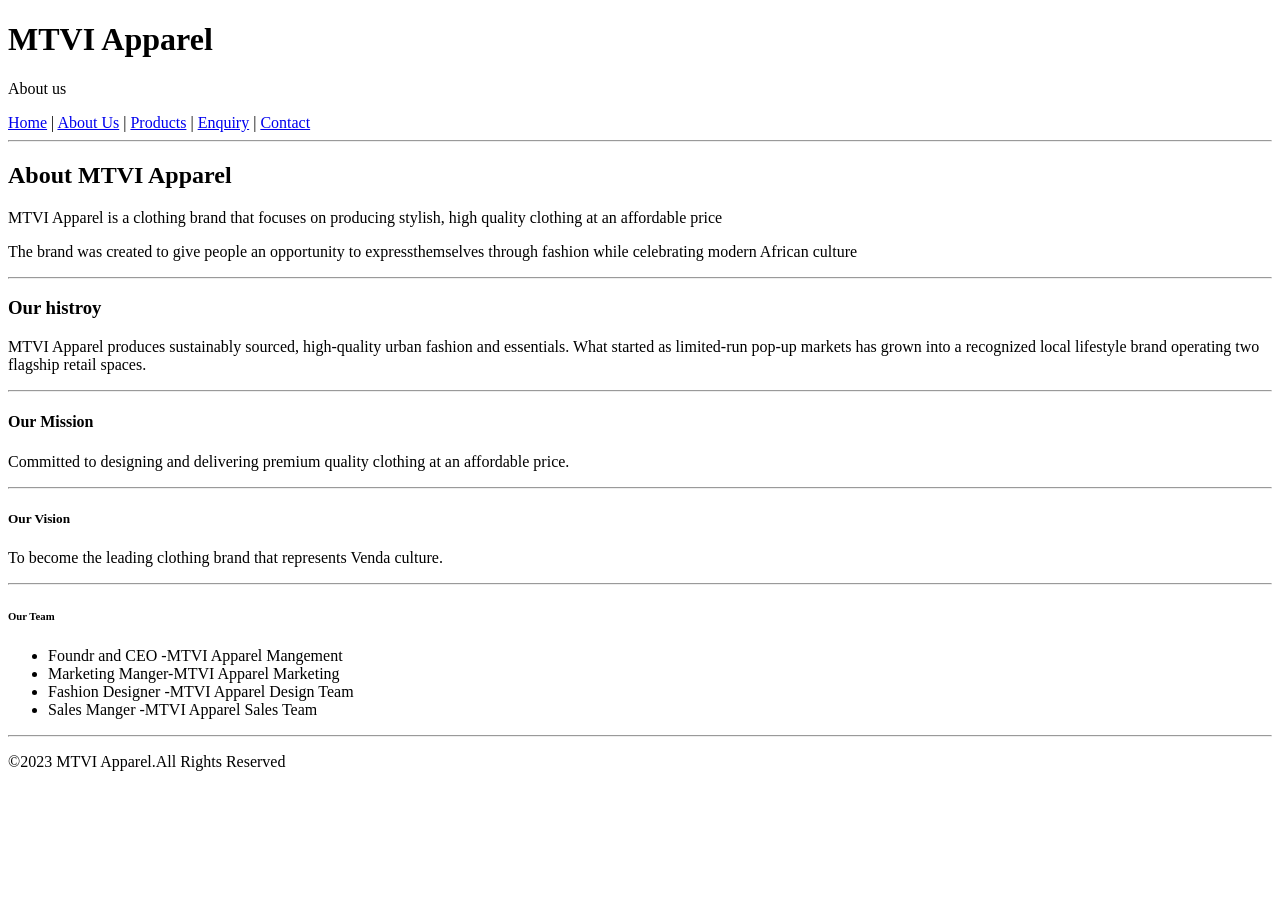
==== about.html @ 3b9f3f8c "Add files via upload" ====
<!DOCTYPE html>
<html lang="en">
<head>
    <meta charset="UTF-8">
    <meta name="viewport" content="width=device-width, initial-scale=1.0">
    <title>MTVI Apparel- About Us</title>
</head>
<body>
    <header>
        <h1>MTVI Apparel</h1>
        <p>About us</p>

        <nav>
             <a href="index.html">Home</a> |
             <a href="about.html">About Us</a>  |
             <a href="products.html">Products</a>  |
             <a href="enquiry">Enquiry</a> |
             <a href="contact.html">Contact</a>
        </nav>
     </header>

     <hr>

     <main>
        <section>
            <h2>About MTVI Apparel</h2>

            <p>MTVI Apparel is a clothing brand that focuses on producing stylish, high quality clothing at an affordable price</p>

            <p>The brand was created to give people an opportunity to expressthemselves through fashion while celebrating modern African culture </p>
        </section>

        <hr>

        <section>
            <h3>Our histroy</h3>

            <p>MTVI Apparel produces sustainably sourced, high-quality urban fashion and essentials. What started as limited-run pop-up markets has grown into a recognized local lifestyle brand operating two flagship retail spaces.</p>
        </section>

        <hr>

        <section>
            <h4>Our Mission</h4>

            <p>Committed to designing and delivering premium quality clothing at an affordable price.</p>
        </section>

        <hr>

        <section>
            <h5>Our Vision</h5>

            <p>To become the leading clothing brand that represents Venda culture.</p>
        </section>

        <hr>

        <section>
            <h6>Our Team</h6>

            <ul>
                <li>Foundr and CEO -MTVI Apparel Mangement</li>
                <li>Marketing Manger-MTVI Apparel Marketing</li>
                <li>Fashion Designer -MTVI Apparel Design Team</li>
                <li>Sales Manger -MTVI Apparel Sales Team</li>
                
            </ul>
        </section>
     </main>

     <hr>

     <footer>
        <p>&copy;2023 MTVI Apparel.All Rights Reserved</p>
     </footer>
</body>
</html>
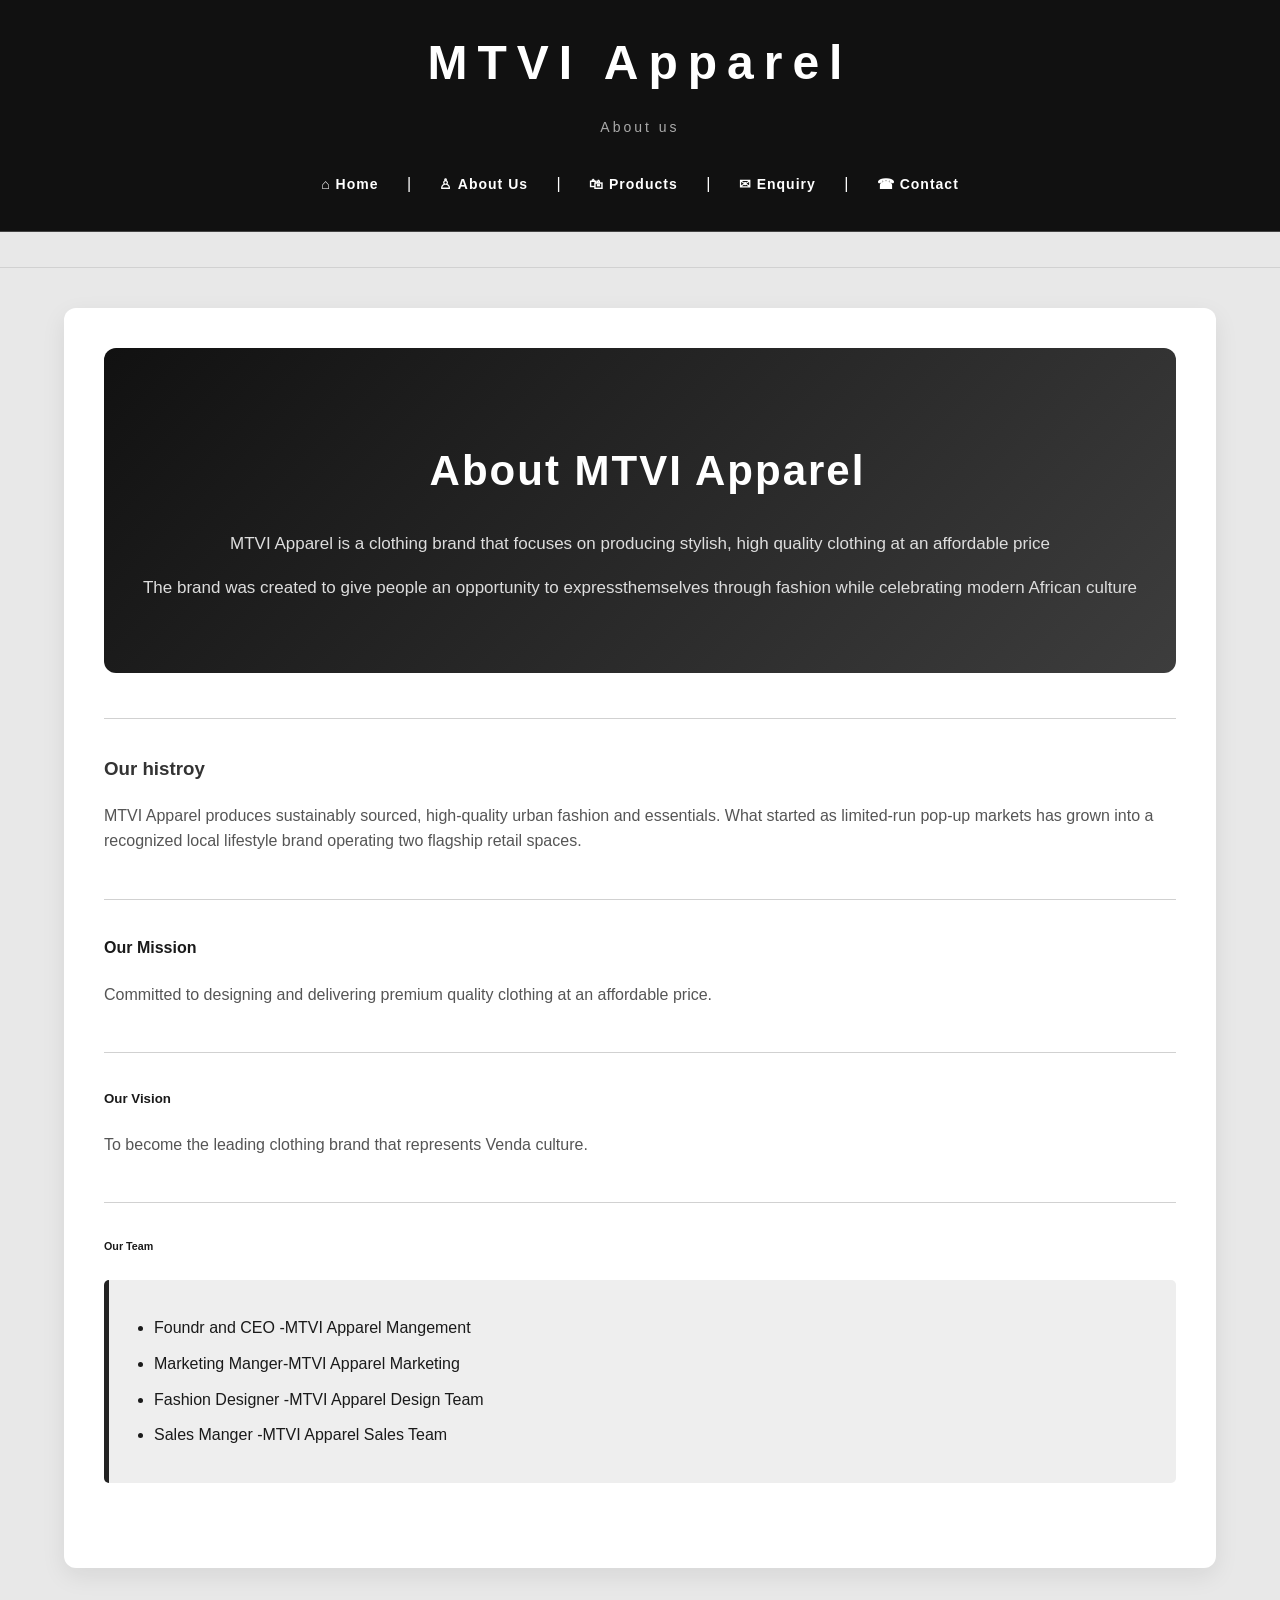
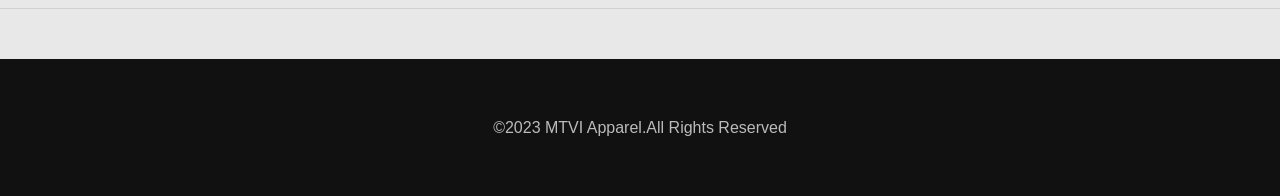
==== commit 66caffa6: "Add files via upload" ====
--- a/about.html
+++ b/about.html
@@ -4,6 +4,7 @@
     <meta charset="UTF-8">
     <meta name="viewport" content="width=device-width, initial-scale=1.0">
     <title>MTVI Apparel- About Us</title>
+    <link rel="Stylesheet" href="Style.css">
 </head>
 <body>
     <header>
@@ -11,12 +12,12 @@
         <p>About us</p>
 
         <nav>
-             <a href="index.html">Home</a> |
-             <a href="about.html">About Us</a>  |
-             <a href="products.html">Products</a>  |
-             <a href="enquiry">Enquiry</a> |
-             <a href="contact.html">Contact</a>
-        </nav>
+              <a href="index.html">⌂ Home</a> |
+              <a href="about.html">♙ About Us</a> |
+              <a href="products.html">🛍 Products</a> |
+              <a href="enquiry.html">✉ Enquiry</a> |
+              <a href="contact.html">☎ Contact</a>
+       </nav>
      </header>
 
      <hr>
--- a/Style.css
+++ b/Style.css
@@ -0,0 +1,394 @@
+ /* =========================================
+   MTVI PREMIUM STREETWEAR DESIGN
+   Colours: Black, Grey and White
+   ========================================= */
+
+/* GENERAL SETTINGS */
+* {
+    box-sizing: border-box;
+}
+
+html {
+    scroll-behavior: smooth;
+}
+
+body {
+    margin: 0;
+    padding: 0;
+    background-color: #e8e8e8;
+    color: #1a1a1a;
+    font-family: Arial, Helvetica, sans-serif;
+    line-height: 1.6;
+}
+
+/* HEADER */
+header {
+    background: #111111;
+    color: white;
+    padding: 25px 8%;
+    text-align: center;
+    border-bottom: 1px solid #444444;
+}
+
+header h1 {
+    font-size: 48px;
+    letter-spacing: 10px;
+    margin: 0;
+    font-weight: 900;
+}
+
+header p {
+    color: #aaaaaa;
+    font-size: 14px;
+    letter-spacing: 3px;
+}
+
+/* NAVIGATION */
+nav {
+    margin-top: 25px;
+}
+
+nav a {
+    color: #ffffff;
+    text-decoration: none;
+    margin: 0 10px;
+    padding: 10px 14px;
+    font-size: 14px;
+    font-weight: bold;
+    letter-spacing: 1px;
+    display: inline-block;
+    transition: 0.3s;
+}
+
+nav a:hover {
+    background-color: #444444;
+    border-radius: 5px;
+}
+
+/* MAIN CONTENT */
+main {
+    width: 90%;
+    max-width: 1200px;
+    margin: 40px auto;
+    background-color: #ffffff;
+    padding: 40px;
+    border-radius: 12px;
+    box-shadow: 0 8px 25px rgba(0, 0, 0, 0.08);
+}
+
+section {
+    margin-bottom: 45px;
+}
+
+/* HEADINGS */
+h2 {
+    font-size: 32px;
+    color: #171717;
+    border-left: 5px solid #333333;
+    padding-left: 15px;
+    margin-bottom: 25px;
+}
+
+h3 {
+    color: #333333;
+}
+
+p {
+    color: #555555;
+}
+
+/* HERO SECTION */
+main > section:first-child {
+    text-align: center;
+    padding: 55px 30px;
+    background: linear-gradient(135deg, #111111, #3d3d3d);
+    border-radius: 12px;
+    color: white;
+}
+
+main > section:first-child h2 {
+    color: white;
+    border: none;
+    font-size: 42px;
+    letter-spacing: 2px;
+}
+
+main > section:first-child p {
+    color: #dddddd;
+    font-size: 17px;
+}
+
+main > section:first-child img {
+    display: block;
+    width: 85%;
+    max-width: 750px;
+    height: 350px;
+    object-fit: cover;
+    margin: 30px auto;
+    border-radius: 10px;
+}
+
+/* BUTTONS */
+main a {
+    display: inline-block;
+    background-color: #171717;
+    color: white;
+    text-decoration: none;
+    padding: 13px 28px;
+    margin-top: 15px;
+    border-radius: 5px;
+    font-weight: bold;
+    letter-spacing: 1px;
+    transition: 0.3s;
+}
+
+main a:hover {
+    background-color: #666666;
+    transform: translateY(-2px);
+}
+
+/* PRODUCT TABLE */
+table {
+    width: 100%;
+    border-collapse: collapse;
+    margin-top: 25px;
+    background-color: white;
+    border-radius: 8px;
+    overflow: hidden;
+}
+
+th {
+    background-color: #171717;
+    color: white;
+    padding: 18px;
+    text-align: left;
+}
+
+td {
+    border: 1px solid #dddddd;
+    padding: 18px;
+    vertical-align: middle;
+}
+
+tr:nth-child(even) {
+    background-color: #f5f5f5;
+}
+
+tr:hover {
+    background-color: #e2e2e2;
+}
+
+td img {
+    max-width: 200px;
+    height: auto;
+    border-radius: 8px;
+    transition: 0.3s;
+}
+
+td img:hover {
+    transform: scale(1.04);
+}
+
+/* PRODUCT IMAGES */
+section img {
+    max-width: 280px;
+    height: auto;
+    border-radius: 8px;
+    margin: 15px 0;
+}
+
+/* LISTS */
+ul {
+    background-color: #eeeeee;
+    padding: 25px 45px;
+    border-left: 5px solid #222222;
+    border-radius: 5px;
+}
+
+li {
+    margin: 10px 0;
+}
+
+/* FORMS */
+form {
+    background-color: #eeeeee;
+    padding: 35px;
+    border-radius: 10px;
+    max-width: 750px;
+}
+
+label {
+    font-weight: bold;
+    color: #222222;
+}
+
+input[type="text"],
+input[type="email"],
+input[type="tel"],
+input[type="date"],
+select,
+textarea {
+    width: 100%;
+    padding: 14px;
+    margin-top: 7px;
+    border: 1px solid #bbbbbb;
+    border-radius: 5px;
+    background-color: white;
+    color: #222222;
+    font-size: 15px;
+}
+
+input:focus,
+select:focus,
+textarea:focus {
+    outline: 2px solid #555555;
+}
+
+/* FORM BUTTONS */
+input[type="submit"],
+input[type="reset"] {
+    background-color: #171717;
+    color: white;
+    border: none;
+    padding: 13px 25px;
+    margin-right: 10px;
+    border-radius: 5px;
+    font-weight: bold;
+    cursor: pointer;
+    transition: 0.3s;
+}
+
+input[type="submit"]:hover,
+input[type="reset"]:hover {
+    background-color: #666666;
+}
+
+/* ICONS */
+.icon {
+    font-size: 22px;
+    margin-right: 8px;
+    vertical-align: middle;
+}
+
+.feature-icon {
+    font-size: 35px;
+    display: block;
+    margin-bottom: 10px;
+}
+
+/* FEATURE CARDS */
+.features {
+    display: flex;
+    justify-content: center;
+    gap: 20px;
+    flex-wrap: wrap;
+}
+
+.feature-card {
+    background-color: #eeeeee;
+    border: 1px solid #d1d1d1;
+    border-radius: 8px;
+    padding: 25px;
+    text-align: center;
+    flex: 1;
+    min-width: 200px;
+    transition: 0.3s;
+}
+
+.feature-card:hover {
+    background-color: #d8d8d8;
+    transform: translateY(-5px);
+}
+
+.feature-card h3 {
+    margin: 10px 0;
+}
+
+/* FOOTER */
+footer {
+    background-color: #111111;
+    color: white;
+    text-align: center;
+    padding: 40px 20px;
+    margin-top: 50px;
+}
+
+footer h3 {
+    color: white;
+    font-size: 28px;
+    letter-spacing: 5px;
+}
+
+footer p {
+    color: #bbbbbb;
+}
+
+/* HORIZONTAL LINES */
+hr {
+    border: 0;
+    border-top: 1px solid #d1d1d1;
+    margin: 35px 0;
+}
+
+/* MOBILE RESPONSIVE DESIGN */
+@media (max-width: 700px) {
+
+    header {
+        padding: 20px;
+    }
+
+    header h1 {
+        font-size: 35px;
+        letter-spacing: 6px;
+    }
+
+    nav a {
+        display: inline-block;
+        margin: 5px;
+        font-size: 12px;
+    }
+
+    main {
+        width: 95%;
+        padding: 20px;
+        margin: 20px auto;
+    }
+
+    main > section:first-child {
+        padding: 35px 15px;
+    }
+
+    main > section:first-child h2 {
+        font-size: 30px;
+    }
+
+    main > section:first-child img {
+        width: 100%;
+        height: 230px;
+    }
+
+    h2 {
+        font-size: 26px;
+    }
+
+    table {
+        font-size: 13px;
+    }
+
+    td,
+    th {
+        padding: 8px;
+    }
+
+    td img {
+        max-width: 100px;
+    }
+
+    form {
+        padding: 20px;
+    }
+
+    .feature-card {
+        flex: 100%;
+    }
+}
